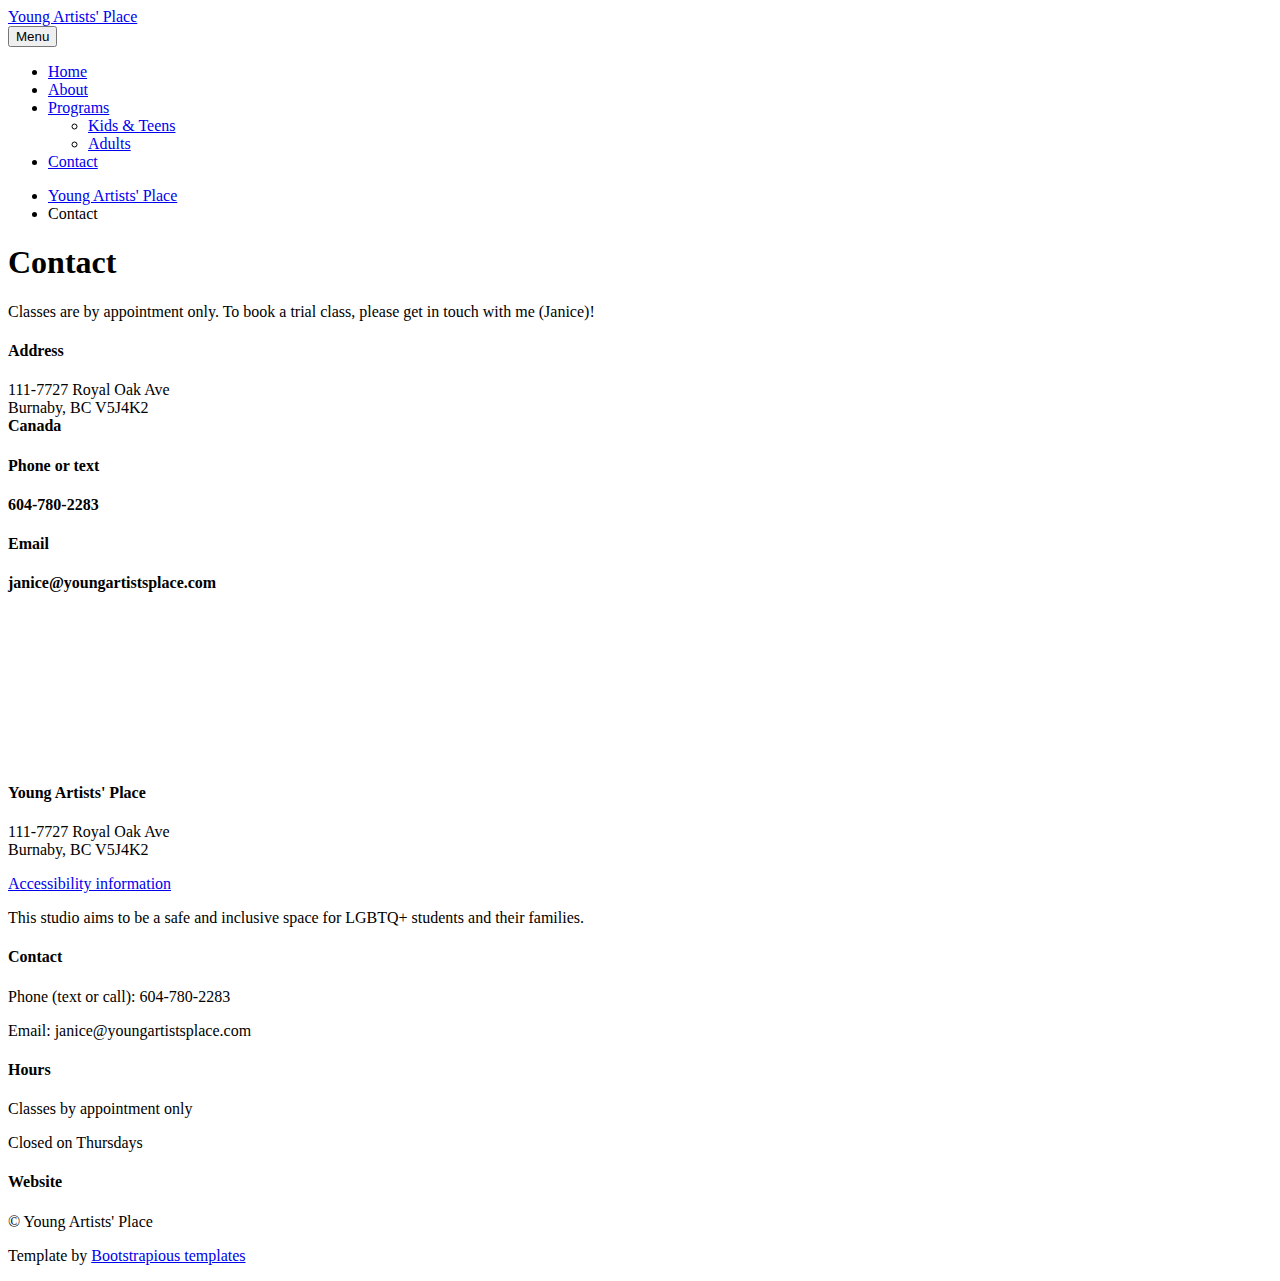
==== contact.html @ d4186b8a "Add files via upload" ====
<!DOCTYPE html>
<html>
  <head>
    <meta charset="utf-8">
    <meta http-equiv="X-UA-Compatible" content="IE=edge">
    <title>Barunka - Multipurpose Bootstrap template by Bootstrapious.com</title>
    <meta name="description" content="">
    <meta name="viewport" content="width=device-width, initial-scale=1">
    <meta name="robots" content="all,follow">
    <!-- Bootstrap CSS-->
    <link rel="stylesheet" href="css/bootstrap.min.css">
    <!-- Font Awesome & Pixeden Icon Stroke icon font-->
    <link rel="stylesheet" href="css/font-awesome.min.css">
    <link rel="stylesheet" href="css/pe-icon-7-stroke.css">
    <!-- Google fonts - Roboto Condensed & Roboto-->
    <link rel="stylesheet" href="https://fonts.googleapis.com/css?family=Roboto+Condensed:700|Roboto:300,400">
    <!-- Google fonts - Custom Font-->
    <link href="https://fonts.googleapis.com/css?family=Bree+Serif" rel="stylesheet">
    <!-- lightbox-->
    <link rel="stylesheet" href="css/lightbox.min.css">
    <!-- theme stylesheet-->
    <link rel="stylesheet" href="css/style.green.css" id="theme-stylesheet">
    <!-- Custom stylesheet - for your changes-->
    <link rel="stylesheet" href="css/custom.css">
    <!-- Favicon-->
    <link rel="shortcut icon" href="favicon.png">
    <!-- Tweaks for older IEs--><!--[if lt IE 9]>
        <script src="https://oss.maxcdn.com/html5shiv/3.7.2/html5shiv.min.js"></script>
        <script src="https://oss.maxcdn.com/respond/1.4.2/respond.min.js"></script><![endif]-->
  </head>
  <body>
    <!-- navbar-->
    <header class="header">
      <div role="navigation" class="navbar navbar-default">
        <div class="container">
          <div class="navbar-header"><a href="index" class="navbar-brand">Young Artists' Place</a>
            <div class="navbar-buttons">
              <button type="button" data-toggle="collapse" data-target=".navbar-collapse" class="navbar-toggle navbar-btn">Menu<i class="fa fa-align-justify"></i></button>
            </div>
          </div>
          <div id="navigation" class="collapse navbar-collapse navbar-right">
            <ul class="nav navbar-nav">
              <li class="active"><a href="index">Home</a></li>
              <li><a href="about.html">About</a></li>
              <li class="dropdown"><a href="#" data-toggle="dropdown" class="dropdown-toggle">Programs <b class="caret"></b></a>
                <ul class="dropdown-menu">
                  <li><a href="kidsteens">Kids & Teens</a></li>
                  <li><a href="adults">Adults</a></li>
                </ul>
              </li>
              <li><a href="contact">Contact</a></li>
            </ul>
          </div>
        </div>
      </div>
    </header>
    <section class="background-gray-lightest">
      <div class="container">
        <div class="breadcrumbs">
          <ul class="breadcrumb">
            <li><a href="index.html">Young Artists' Place</a></li>
            <li>Contact</li>
          </ul>
        </div>
        <h1>Contact</h1>
        <p class="lead">Classes are by appointment only. To book a trial class, please get in touch with me (Janice)!</p>
      </div>
    </section>
    <section>  
      <div id="contact" class="container">
        <div class="row">
          <div class="col-md-4">
            <div class="box-simple">
              <div class="icon"><i class="pe-7s-map-2"></i></div>
              <div class="content">
                <h4>Address</h4>
                <p>111-7727 Royal Oak Ave<br>Burnaby, BC V5J4K2<br><strong>Canada</strong></p>
              </div>
            </div>
          </div>
          <div class="col-md-4">
            <div class="box-simple">
              <div class="icon"><i class="pe-7s-phone"></i></div>
              <div class="content">
                <h4>Phone or text</h4>
                <p><strong>604-780-2283</strong></p>
              </div>
            </div>
          </div>
          <div class="col-md-4">
            <div class="box-simple">
              <div class="icon"><i class="pe-7s-mail-open"></i></div>
              <div class="content">
                <h4>Email</h4>
                <p><strong>janice@youngartistsplace.com</strong></p>
              </div>
            </div>
          </div>
        </div>
      </div>
    </section>
    <div id="map">
      <iframe src="https://www.google.com/maps/embed?pb=!1m18!1m12!1m3!1d2606.308220700127!2d-122.99085068411826!3d49.21368148357773!2m3!1f0!2f0!3f0!3m2!1i1024!2i768!4f13.1!3m3!1m2!1s0x54867640f32e7f31%3A0x36269f36df3a5f17!2s7727+Royal+Oak+Ave%2C+Burnaby%2C+BC+V5J+4K2!5e0!3m2!1sen!2sca!4v1514933412025" width="100%" height="100%" frameborder="0" style="border:0" allowfullscreen></iframe>
    </div>
    <footer class="footer">
      <div class="footer__copyright">
        <div class="container">
          <div class="row">
            <div class="col-md-4">
              <h4>Young Artists' Place</h4>
              <p>111-7727 Royal Oak Ave<br>
                Burnaby, BC V5J4K2</p>
              <p><a href="accessibility">Accessibility information</a></p>
              <p>This studio aims to be a safe and inclusive space for LGBTQ+ students and their families.</p>
            </div>
            <div class="col-md-4">
              <h4>Contact</h4>
              <p>Phone (text or call): 604-780-2283</p>
              <p>Email: janice@youngartistsplace.com</p>
              <h4>Hours</h4>
              <p>Classes by appointment only</p>
              <p>Closed on Thursdays</p>
            </div>
            <div class="col-md-4">
              <h4>Website</h4>
              <p>&copy; Young Artists' Place</p>
              <p>Template by <a href="https://bootstrapious.com/free-templates" class="external">Bootstrapious templates</a></p>
              <!-- Please do not remove the backlink to us unless you support further theme's development at https://bootstrapious.com/donate. It is part of the license conditions. Thank you for understanding :)-->
            </div>
          </div>
        </div>
      </div>
    </footer>
    <!-- Javascript files-->
    <script src="https://ajax.googleapis.com/ajax/libs/jquery/1.11.0/jquery.min.js"></script>
    <script src="js/bootstrap.min.js"></script>
    <script src="js/jquery.cookie.js"> </script>
    <script src="js/lightbox.min.js"></script>
    <script src="js/front.js"></script><!-- substitute:livereload -->
    <!-- Google Analytics: change UA-XXXXX-X to be your site's ID.-->
    <!---->
    <script>
      (function(b,o,i,l,e,r){b.GoogleAnalyticsObject=l;b[l]||(b[l]=
      function(){(b[l].q=b[l].q||[]).push(arguments)});b[l].l=+new Date;
      e=o.createElement(i);r=o.getElementsByTagName(i)[0];
      e.src='//www.google-analytics.com/analytics.js';
      r.parentNode.insertBefore(e,r)}(window,document,'script','ga'));
      ga('create','UA-XXXXX-X');ga('send','pageview');
    </script>
  </body>
</html>
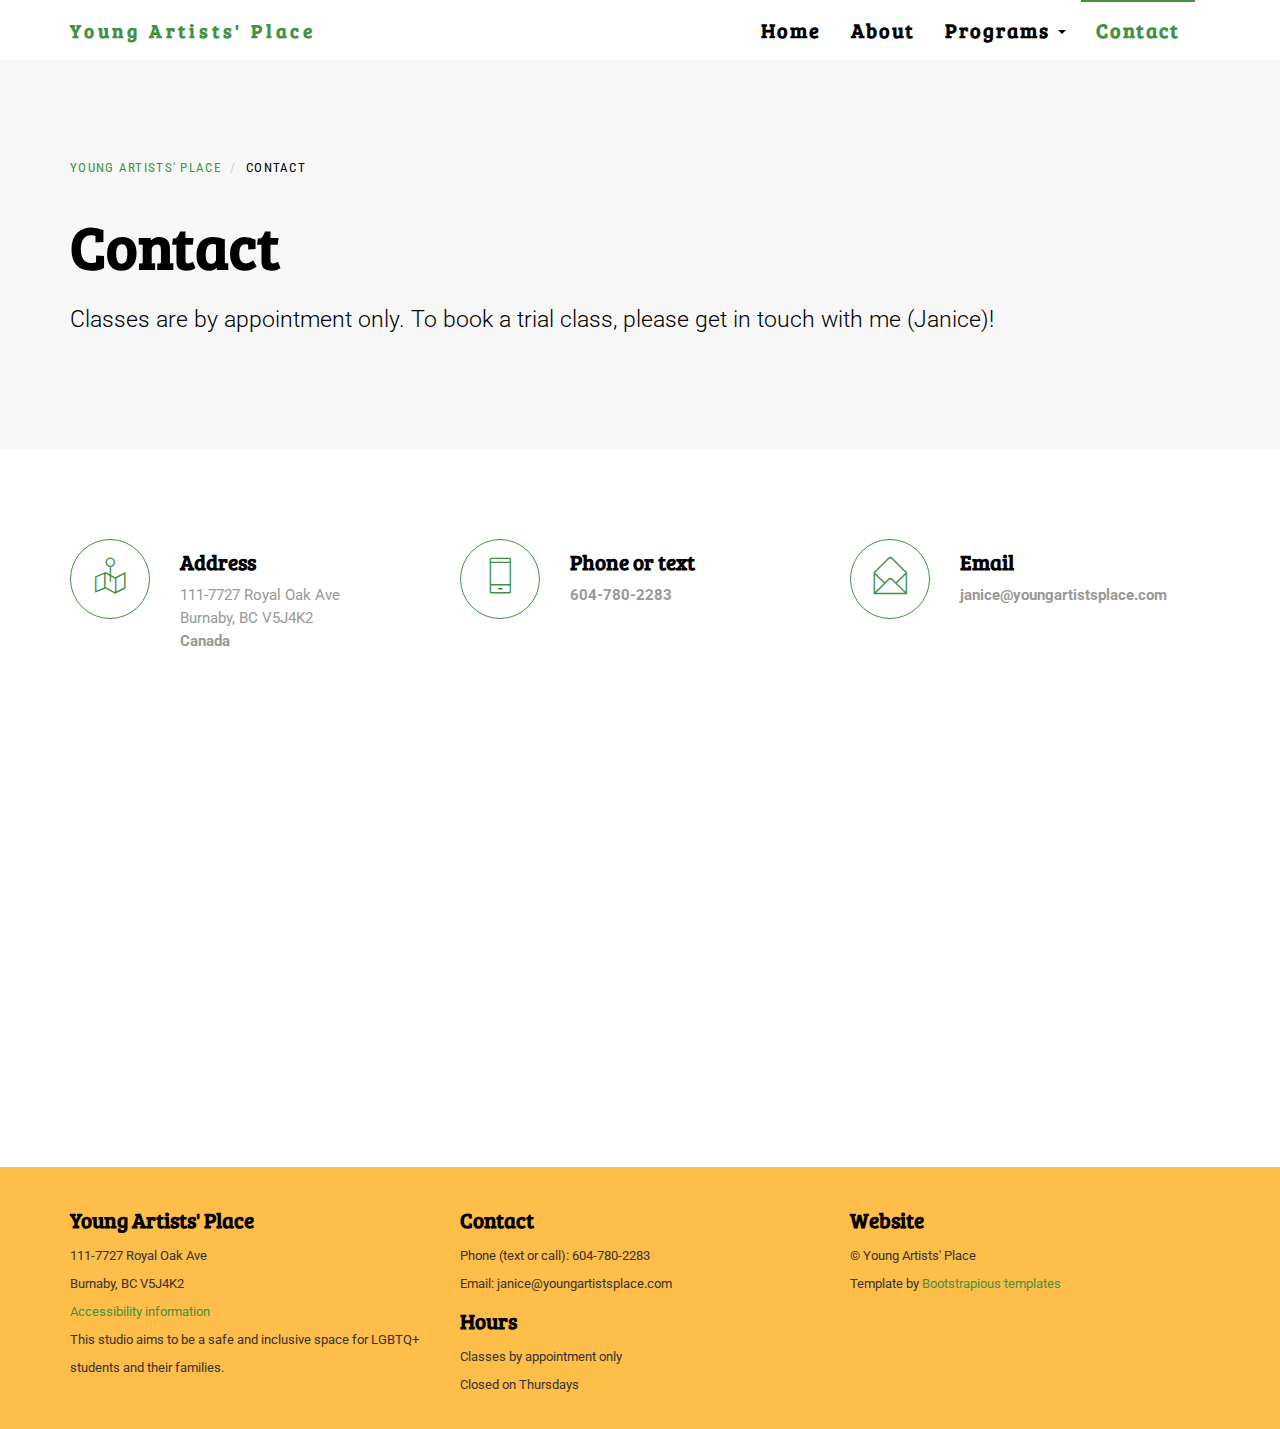
==== commit 689f9e4b: "Add files via upload" ====
--- a/contact.html
+++ b/contact.html
@@ -3,7 +3,7 @@
   <head>
     <meta charset="utf-8">
     <meta http-equiv="X-UA-Compatible" content="IE=edge">
-    <title>Barunka - Multipurpose Bootstrap template by Bootstrapious.com</title>
+    <title>Young Artists' Place - Private art lessons in Burnaby, Vancouver</title>
     <meta name="description" content="">
     <meta name="viewport" content="width=device-width, initial-scale=1">
     <meta name="robots" content="all,follow">
@@ -33,22 +33,23 @@
     <header class="header">
       <div role="navigation" class="navbar navbar-default">
         <div class="container">
-          <div class="navbar-header"><a href="index" class="navbar-brand">Young Artists' Place</a>
+          <div class="navbar-header"><a href="/" class="navbar-brand">Young Artists' Place</a>
             <div class="navbar-buttons">
               <button type="button" data-toggle="collapse" data-target=".navbar-collapse" class="navbar-toggle navbar-btn">Menu<i class="fa fa-align-justify"></i></button>
             </div>
           </div>
           <div id="navigation" class="collapse navbar-collapse navbar-right">
             <ul class="nav navbar-nav">
-              <li class="active"><a href="index">Home</a></li>
-              <li><a href="about.html">About</a></li>
+              <li><a href="/">Home</a></li>
+              <li><a href="about">About</a></li>
               <li class="dropdown"><a href="#" data-toggle="dropdown" class="dropdown-toggle">Programs <b class="caret"></b></a>
                 <ul class="dropdown-menu">
-                  <li><a href="kidsteens">Kids & Teens</a></li>
+                  <li><a href="teens">Teens (12-19 yrs)</a></li>
+                  <li><a href="kids">Kids (6-11 yrs)</a></li>
                   <li><a href="adults">Adults</a></li>
                 </ul>
               </li>
-              <li><a href="contact">Contact</a></li>
+              <li class="active"><a href="contact">Contact</a></li>
             </ul>
           </div>
         </div>
@@ -58,7 +59,7 @@
       <div class="container">
         <div class="breadcrumbs">
           <ul class="breadcrumb">
-            <li><a href="index.html">Young Artists' Place</a></li>
+            <li><a href="index">Young Artists' Place</a></li>
             <li>Contact</li>
           </ul>
         </div>
--- a/css/pe-icon-7-stroke.css
+++ b/css/pe-icon-7-stroke.css
@@ -0,0 +1,632 @@
+@font-face {
+	font-family: 'Pe-icon-7-stroke';
+	src:url('fonts/Pe-icon-7-stroke.eot?d7yf1v');
+	src:url('fonts/Pe-icon-7-stroke.eot?#iefixd7yf1v') format('embedded-opentype'),
+		url('fonts/Pe-icon-7-stroke.woff?d7yf1v') format('woff'),
+		url('fonts/Pe-icon-7-stroke.ttf?d7yf1v') format('truetype'),
+		url('fonts/Pe-icon-7-stroke.svg?d7yf1v#Pe-icon-7-stroke') format('svg');
+	font-weight: normal;
+	font-style: normal;
+}
+
+[class^="pe-7s-"], [class*=" pe-7s-"] {
+	display: inline-block;
+	font-family: 'Pe-icon-7-stroke';
+	speak: none;
+	font-style: normal;
+	font-weight: normal;
+	font-variant: normal;
+	text-transform: none;
+	line-height: 1;
+
+	/* Better Font Rendering =========== */
+	-webkit-font-smoothing: antialiased;
+	-moz-osx-font-smoothing: grayscale;
+}
+
+.pe-7s-album:before {
+	content: "\e6aa";
+}
+.pe-7s-arc:before {
+	content: "\e6ab";
+}
+.pe-7s-back-2:before {
+	content: "\e6ac";
+}
+.pe-7s-bandaid:before {
+	content: "\e6ad";
+}
+.pe-7s-car:before {
+	content: "\e6ae";
+}
+.pe-7s-diamond:before {
+	content: "\e6af";
+}
+.pe-7s-door-lock:before {
+	content: "\e6b0";
+}
+.pe-7s-eyedropper:before {
+	content: "\e6b1";
+}
+.pe-7s-female:before {
+	content: "\e6b2";
+}
+.pe-7s-gym:before {
+	content: "\e6b3";
+}
+.pe-7s-hammer:before {
+	content: "\e6b4";
+}
+.pe-7s-headphones:before {
+	content: "\e6b5";
+}
+.pe-7s-helm:before {
+	content: "\e6b6";
+}
+.pe-7s-hourglass:before {
+	content: "\e6b7";
+}
+.pe-7s-leaf:before {
+	content: "\e6b8";
+}
+.pe-7s-magic-wand:before {
+	content: "\e6b9";
+}
+.pe-7s-male:before {
+	content: "\e6ba";
+}
+.pe-7s-map-2:before {
+	content: "\e6bb";
+}
+.pe-7s-next-2:before {
+	content: "\e6bc";
+}
+.pe-7s-paint-bucket:before {
+	content: "\e6bd";
+}
+.pe-7s-pendrive:before {
+	content: "\e6be";
+}
+.pe-7s-photo:before {
+	content: "\e6bf";
+}
+.pe-7s-piggy:before {
+	content: "\e6c0";
+}
+.pe-7s-plugin:before {
+	content: "\e6c1";
+}
+.pe-7s-refresh-2:before {
+	content: "\e6c2";
+}
+.pe-7s-rocket:before {
+	content: "\e6c3";
+}
+.pe-7s-settings:before {
+	content: "\e6c4";
+}
+.pe-7s-shield:before {
+	content: "\e6c5";
+}
+.pe-7s-smile:before {
+	content: "\e6c6";
+}
+.pe-7s-usb:before {
+	content: "\e6c7";
+}
+.pe-7s-vector:before {
+	content: "\e6c8";
+}
+.pe-7s-wine:before {
+	content: "\e6c9";
+}
+.pe-7s-cloud-upload:before {
+	content: "\e68a";
+}
+.pe-7s-cash:before {
+	content: "\e68c";
+}
+.pe-7s-close:before {
+	content: "\e680";
+}
+.pe-7s-bluetooth:before {
+	content: "\e68d";
+}
+.pe-7s-cloud-download:before {
+	content: "\e68b";
+}
+.pe-7s-way:before {
+	content: "\e68e";
+}
+.pe-7s-close-circle:before {
+	content: "\e681";
+}
+.pe-7s-id:before {
+	content: "\e68f";
+}
+.pe-7s-angle-up:before {
+	content: "\e682";
+}
+.pe-7s-wristwatch:before {
+	content: "\e690";
+}
+.pe-7s-angle-up-circle:before {
+	content: "\e683";
+}
+.pe-7s-world:before {
+	content: "\e691";
+}
+.pe-7s-angle-right:before {
+	content: "\e684";
+}
+.pe-7s-volume:before {
+	content: "\e692";
+}
+.pe-7s-angle-right-circle:before {
+	content: "\e685";
+}
+.pe-7s-users:before {
+	content: "\e693";
+}
+.pe-7s-angle-left:before {
+	content: "\e686";
+}
+.pe-7s-user-female:before {
+	content: "\e694";
+}
+.pe-7s-angle-left-circle:before {
+	content: "\e687";
+}
+.pe-7s-up-arrow:before {
+	content: "\e695";
+}
+.pe-7s-angle-down:before {
+	content: "\e688";
+}
+.pe-7s-switch:before {
+	content: "\e696";
+}
+.pe-7s-angle-down-circle:before {
+	content: "\e689";
+}
+.pe-7s-scissors:before {
+	content: "\e697";
+}
+.pe-7s-wallet:before {
+	content: "\e600";
+}
+.pe-7s-safe:before {
+	content: "\e698";
+}
+.pe-7s-volume2:before {
+	content: "\e601";
+}
+.pe-7s-volume1:before {
+	content: "\e602";
+}
+.pe-7s-voicemail:before {
+	content: "\e603";
+}
+.pe-7s-video:before {
+	content: "\e604";
+}
+.pe-7s-user:before {
+	content: "\e605";
+}
+.pe-7s-upload:before {
+	content: "\e606";
+}
+.pe-7s-unlock:before {
+	content: "\e607";
+}
+.pe-7s-umbrella:before {
+	content: "\e608";
+}
+.pe-7s-trash:before {
+	content: "\e609";
+}
+.pe-7s-tools:before {
+	content: "\e60a";
+}
+.pe-7s-timer:before {
+	content: "\e60b";
+}
+.pe-7s-ticket:before {
+	content: "\e60c";
+}
+.pe-7s-target:before {
+	content: "\e60d";
+}
+.pe-7s-sun:before {
+	content: "\e60e";
+}
+.pe-7s-study:before {
+	content: "\e60f";
+}
+.pe-7s-stopwatch:before {
+	content: "\e610";
+}
+.pe-7s-star:before {
+	content: "\e611";
+}
+.pe-7s-speaker:before {
+	content: "\e612";
+}
+.pe-7s-signal:before {
+	content: "\e613";
+}
+.pe-7s-shuffle:before {
+	content: "\e614";
+}
+.pe-7s-shopbag:before {
+	content: "\e615";
+}
+.pe-7s-share:before {
+	content: "\e616";
+}
+.pe-7s-server:before {
+	content: "\e617";
+}
+.pe-7s-search:before {
+	content: "\e618";
+}
+.pe-7s-film:before {
+	content: "\e6a5";
+}
+.pe-7s-science:before {
+	content: "\e619";
+}
+.pe-7s-disk:before {
+	content: "\e6a6";
+}
+.pe-7s-ribbon:before {
+	content: "\e61a";
+}
+.pe-7s-repeat:before {
+	content: "\e61b";
+}
+.pe-7s-refresh:before {
+	content: "\e61c";
+}
+.pe-7s-add-user:before {
+	content: "\e6a9";
+}
+.pe-7s-refresh-cloud:before {
+	content: "\e61d";
+}
+.pe-7s-paperclip:before {
+	content: "\e69c";
+}
+.pe-7s-radio:before {
+	content: "\e61e";
+}
+.pe-7s-note2:before {
+	content: "\e69d";
+}
+.pe-7s-print:before {
+	content: "\e61f";
+}
+.pe-7s-network:before {
+	content: "\e69e";
+}
+.pe-7s-prev:before {
+	content: "\e620";
+}
+.pe-7s-mute:before {
+	content: "\e69f";
+}
+.pe-7s-power:before {
+	content: "\e621";
+}
+.pe-7s-medal:before {
+	content: "\e6a0";
+}
+.pe-7s-portfolio:before {
+	content: "\e622";
+}
+.pe-7s-like2:before {
+	content: "\e6a1";
+}
+.pe-7s-plus:before {
+	content: "\e623";
+}
+.pe-7s-left-arrow:before {
+	content: "\e6a2";
+}
+.pe-7s-play:before {
+	content: "\e624";
+}
+.pe-7s-key:before {
+	content: "\e6a3";
+}
+.pe-7s-plane:before {
+	content: "\e625";
+}
+.pe-7s-joy:before {
+	content: "\e6a4";
+}
+.pe-7s-photo-gallery:before {
+	content: "\e626";
+}
+.pe-7s-pin:before {
+	content: "\e69b";
+}
+.pe-7s-phone:before {
+	content: "\e627";
+}
+.pe-7s-plug:before {
+	content: "\e69a";
+}
+.pe-7s-pen:before {
+	content: "\e628";
+}
+.pe-7s-right-arrow:before {
+	content: "\e699";
+}
+.pe-7s-paper-plane:before {
+	content: "\e629";
+}
+.pe-7s-delete-user:before {
+	content: "\e6a7";
+}
+.pe-7s-paint:before {
+	content: "\e62a";
+}
+.pe-7s-bottom-arrow:before {
+	content: "\e6a8";
+}
+.pe-7s-notebook:before {
+	content: "\e62b";
+}
+.pe-7s-note:before {
+	content: "\e62c";
+}
+.pe-7s-next:before {
+	content: "\e62d";
+}
+.pe-7s-news-paper:before {
+	content: "\e62e";
+}
+.pe-7s-musiclist:before {
+	content: "\e62f";
+}
+.pe-7s-music:before {
+	content: "\e630";
+}
+.pe-7s-mouse:before {
+	content: "\e631";
+}
+.pe-7s-more:before {
+	content: "\e632";
+}
+.pe-7s-moon:before {
+	content: "\e633";
+}
+.pe-7s-monitor:before {
+	content: "\e634";
+}
+.pe-7s-micro:before {
+	content: "\e635";
+}
+.pe-7s-menu:before {
+	content: "\e636";
+}
+.pe-7s-map:before {
+	content: "\e637";
+}
+.pe-7s-map-marker:before {
+	content: "\e638";
+}
+.pe-7s-mail:before {
+	content: "\e639";
+}
+.pe-7s-mail-open:before {
+	content: "\e63a";
+}
+.pe-7s-mail-open-file:before {
+	content: "\e63b";
+}
+.pe-7s-magnet:before {
+	content: "\e63c";
+}
+.pe-7s-loop:before {
+	content: "\e63d";
+}
+.pe-7s-look:before {
+	content: "\e63e";
+}
+.pe-7s-lock:before {
+	content: "\e63f";
+}
+.pe-7s-lintern:before {
+	content: "\e640";
+}
+.pe-7s-link:before {
+	content: "\e641";
+}
+.pe-7s-like:before {
+	content: "\e642";
+}
+.pe-7s-light:before {
+	content: "\e643";
+}
+.pe-7s-less:before {
+	content: "\e644";
+}
+.pe-7s-keypad:before {
+	content: "\e645";
+}
+.pe-7s-junk:before {
+	content: "\e646";
+}
+.pe-7s-info:before {
+	content: "\e647";
+}
+.pe-7s-home:before {
+	content: "\e648";
+}
+.pe-7s-help2:before {
+	content: "\e649";
+}
+.pe-7s-help1:before {
+	content: "\e64a";
+}
+.pe-7s-graph3:before {
+	content: "\e64b";
+}
+.pe-7s-graph2:before {
+	content: "\e64c";
+}
+.pe-7s-graph1:before {
+	content: "\e64d";
+}
+.pe-7s-graph:before {
+	content: "\e64e";
+}
+.pe-7s-global:before {
+	content: "\e64f";
+}
+.pe-7s-gleam:before {
+	content: "\e650";
+}
+.pe-7s-glasses:before {
+	content: "\e651";
+}
+.pe-7s-gift:before {
+	content: "\e652";
+}
+.pe-7s-folder:before {
+	content: "\e653";
+}
+.pe-7s-flag:before {
+	content: "\e654";
+}
+.pe-7s-filter:before {
+	content: "\e655";
+}
+.pe-7s-file:before {
+	content: "\e656";
+}
+.pe-7s-expand1:before {
+	content: "\e657";
+}
+.pe-7s-exapnd2:before {
+	content: "\e658";
+}
+.pe-7s-edit:before {
+	content: "\e659";
+}
+.pe-7s-drop:before {
+	content: "\e65a";
+}
+.pe-7s-drawer:before {
+	content: "\e65b";
+}
+.pe-7s-download:before {
+	content: "\e65c";
+}
+.pe-7s-display2:before {
+	content: "\e65d";
+}
+.pe-7s-display1:before {
+	content: "\e65e";
+}
+.pe-7s-diskette:before {
+	content: "\e65f";
+}
+.pe-7s-date:before {
+	content: "\e660";
+}
+.pe-7s-cup:before {
+	content: "\e661";
+}
+.pe-7s-culture:before {
+	content: "\e662";
+}
+.pe-7s-crop:before {
+	content: "\e663";
+}
+.pe-7s-credit:before {
+	content: "\e664";
+}
+.pe-7s-copy-file:before {
+	content: "\e665";
+}
+.pe-7s-config:before {
+	content: "\e666";
+}
+.pe-7s-compass:before {
+	content: "\e667";
+}
+.pe-7s-comment:before {
+	content: "\e668";
+}
+.pe-7s-coffee:before {
+	content: "\e669";
+}
+.pe-7s-cloud:before {
+	content: "\e66a";
+}
+.pe-7s-clock:before {
+	content: "\e66b";
+}
+.pe-7s-check:before {
+	content: "\e66c";
+}
+.pe-7s-chat:before {
+	content: "\e66d";
+}
+.pe-7s-cart:before {
+	content: "\e66e";
+}
+.pe-7s-camera:before {
+	content: "\e66f";
+}
+.pe-7s-call:before {
+	content: "\e670";
+}
+.pe-7s-calculator:before {
+	content: "\e671";
+}
+.pe-7s-browser:before {
+	content: "\e672";
+}
+.pe-7s-box2:before {
+	content: "\e673";
+}
+.pe-7s-box1:before {
+	content: "\e674";
+}
+.pe-7s-bookmarks:before {
+	content: "\e675";
+}
+.pe-7s-bicycle:before {
+	content: "\e676";
+}
+.pe-7s-bell:before {
+	content: "\e677";
+}
+.pe-7s-battery:before {
+	content: "\e678";
+}
+.pe-7s-ball:before {
+	content: "\e679";
+}
+.pe-7s-back:before {
+	content: "\e67a";
+}
+.pe-7s-attention:before {
+	content: "\e67b";
+}
+.pe-7s-anchor:before {
+	content: "\e67c";
+}
+.pe-7s-albums:before {
+	content: "\e67d";
+}
+.pe-7s-alarm:before {
+	content: "\e67e";
+}
+.pe-7s-airplay:before {
+	content: "\e67f";
+}
--- a/css/style.green.css
+++ b/css/style.green.css
@@ -0,0 +1,2077 @@
+/* 
+========================================= 
+========================================= 
+
+Barunka template By Bootstrapious.com     
+
+========================================= 
+========================================= */
+/*variant 2 - green */
+/*
+
+=====================
+NAVBAR
+=====================
+
+*/
+.header {
+  width: 100%;
+}
+.navbar {
+  z-index: 10;
+  text-transform: uppercase;
+  letter-spacing: 0.1em;
+  border-left: none;
+  border-right: none;
+}
+.navbar a.navbar-brand {
+  font-weight: bold;
+  letter-spacing: 0.2em;
+  color: #429244;
+}
+.navbar a.navbar-brand:focus,
+.navbar a.navbar-brand:hover {
+  border-bottom: none;
+}
+.navbar .navbar-nav > li > a {
+  font-weight: bold;
+}
+@media (min-width: 768px) {
+  .navbar ul.nav > li > a {
+    border-top: solid 2px transparent;
+    padding-top: 16.5px;
+  }
+  .navbar ul.nav > li > a:hover,
+  .navbar ul.nav > li > a:focus {
+    border-top-color: #429244;
+    border-bottom: none;
+  }
+  .navbar ul.nav > li.active > a,
+  .navbar ul.nav > li.open > a {
+    text-decoration: none !important;
+    border-top-color: #429244;
+  }
+}
+@media (min-width: 768px) {
+  .home .navbar-default {
+    background-color: transparent;
+  }
+  .home .navbar-default a.navbar-brand {
+    text-shadow: 0 1px 2px rgba(0, 0, 0, 0.6);
+  }
+  .home .navbar-default .navbar-nav > li > a {
+    color: #fff;
+    text-shadow: 0 1px 2px rgba(0, 0, 0, 0.6);
+  }
+  .home .navbar-default .navbar-brand {
+    color: #fff;
+    position: relative;
+    top: 0;
+  }
+  .home .navbar-default .navbar-brand:hover,
+  .home .navbar-default .navbar-brand:focus {
+    color: #fff;
+    top: 2px;
+  }
+  .home .navbar-default ul.nav > li > a:hover,
+  .home .navbar-default ul.nav > li > a:focus {
+    border-top-color: #fff;
+    color: #fff;
+  }
+  .home .navbar-default ul.nav > li.active > a,
+  .home .navbar-default ul.nav > li.open > a {
+    text-decoration: none !important;
+    border-top-color: #fff;
+  }
+}
+.navbar-toggle {
+  text-transform: uppercase;
+  letter-spacing: 0.1em;
+  color: #000;
+}
+ul.dropdown-menu li a {
+  -webkit-transition: all 0.2s ease-out;
+  -moz-transition: all 0.2s ease-out;
+  transition: all 0.2s ease-out;
+}
+ul.dropdown-menu li a:hover {
+  -webkit-transition: all 0.2s ease-out;
+  -moz-transition: all 0.2s ease-out;
+  transition: all 0.2s ease-out;
+  border-bottom: none;
+}
+#login-modal {
+  overflow: hidden;
+}
+#login-modal .modal-header h4 {
+  text-transform: uppercase;
+}
+#login-modal form {
+  margin-bottom: 23px;
+}
+#login-modal a {
+  color: #429244;
+}
+#login-modal p {
+  font-weight: 300;
+  margin-bottom: 23px;
+  font-size: 14px;
+}
+.modal-backdrop {
+  z-index: 1035;
+}
+/*
+
+=====================
+GENERAL
+=====================
+
+*/
+html {
+  height: 100%;
+}
+body {
+  height: 100%;
+}
+header {
+  z-index: 1000;
+}
+section {
+  position: relative;
+  padding-top: 90px;
+  padding-bottom: 90px;
+}
+section.section--no-padding {
+  padding-top: 0;
+  padding-bottom: 0;
+}
+section.section--no-padding-bottom {
+  padding-bottom: 0;
+}
+section.section--padding-bottom-small {
+  padding-bottom: 30px;
+}
+.italic {
+  font-style: italic;
+  font-family: "Roboto Slab", "Times New Roman", Times, serif;
+}
+.heading {
+  margin-bottom: 20px;
+}
+.heading:after {
+  content: " ";
+  display: block;
+  width: 40px;
+  height: 1px;
+  margin: 10px 0 20px;
+  background: #429244;
+}
+.img-responsive {
+  margin: 0 auto;
+}
+.no-space .box {
+  margin: 0 -15px;
+  padding: 0;
+}
+.no-space.padding-horizontal {
+  padding-left: 15px;
+  padding-right: 15px;
+}
+.margin-top {
+  margin-top: 30px;
+}
+.margin-bottom {
+  margin-bottom: 30px !important;
+}
+.margin-bottom--medium {
+  margin-bottom: 45px !important;
+}
+.margin-bottom--big {
+  margin-bottom: 60px !important;
+}
+a,
+button {
+  -webkit-transition: all 0.2s ease-out;
+  -moz-transition: all 0.2s ease-out;
+  transition: all 0.2s ease-out;
+}
+a i.fa,
+button i.fa {
+  margin: 0 5px;
+}
+a {
+  text-decoration: none;
+}
+a:hover {
+  text-decoration: none;
+}
+.clickable {
+  cursor: pointer !important;
+}
+.required {
+  color: #429244;
+}
+.accent {
+  color: #429244;
+}
+.text-uppercase {
+  text-transform: uppercase;
+  letter-spacing: 0.1em;
+}
+.list-style-none {
+  list-style: none;
+}
+.weight-300 {
+  font-weight: 300 !important;
+}
+.weight-500 {
+  font-weight: 500 !important;
+}
+.weight-700 {
+  font-weight: 700 !important;
+}
+.text-gray {
+  color: #555555;
+}
+.text-gray-light {
+  color: #999999;
+}
+.text-gray-lighter {
+  color: #eeeeee;
+}
+.background-gray-lightest {
+  background: #f7f7f7;
+}
+.background-gray-lighter {
+  background: #eeeeee;
+}
+.background-gray-light {
+  background: #999999;
+}
+.background-gray {
+  background: #555555;
+}
+.negative-margin {
+  margin-top: -60px;
+}
+.pages {
+  text-align: center;
+}
+#map {
+  height: 600px;
+}
+.btn-ghost {
+  color: #429244;
+  background-color: transparent;
+  border-color: #429244;
+}
+.btn-ghost:hover,
+.btn-ghost:focus,
+.btn-ghost:active,
+.btn-ghost.active,
+.open .dropdown-toggle.btn-ghost {
+  color: #429244;
+  background-color: rgba(0, 0, 0, 0);
+  border-color: #2f6830;
+}
+.btn-ghost:active,
+.btn-ghost.active,
+.open .dropdown-toggle.btn-ghost {
+  background-image: none;
+}
+.btn-ghost.disabled,
+.btn-ghost[disabled],
+fieldset[disabled] .btn-ghost,
+.btn-ghost.disabled:hover,
+.btn-ghost[disabled]:hover,
+fieldset[disabled] .btn-ghost:hover,
+.btn-ghost.disabled:focus,
+.btn-ghost[disabled]:focus,
+fieldset[disabled] .btn-ghost:focus,
+.btn-ghost.disabled:active,
+.btn-ghost[disabled]:active,
+fieldset[disabled] .btn-ghost:active,
+.btn-ghost.disabled.active,
+.btn-ghost[disabled].active,
+fieldset[disabled] .btn-ghost.active {
+  background-color: transparent;
+  border-color: #429244;
+}
+.btn-ghost .badge {
+  color: transparent;
+  background-color: #429244;
+}
+.btn-ghost:hover,
+.btn-ghost:focus,
+.btn-ghost:active,
+.btn-ghost.active,
+.open .dropdown-toggle.btn-ghost {
+  color: #fff;
+  background-color: #429244;
+  border-color: #429244;
+}
+.btn-white {
+  color: #fff;
+  background-color: transparent;
+  border-color: #fff;
+}
+.btn-white:hover,
+.btn-white:focus,
+.btn-white:active,
+.btn-white.active,
+.open .dropdown-toggle.btn-white {
+  color: #fff;
+  background-color: rgba(0, 0, 0, 0);
+  border-color: #e0e0e0;
+}
+.btn-white:active,
+.btn-white.active,
+.open .dropdown-toggle.btn-white {
+  background-image: none;
+}
+.btn-white.disabled,
+.btn-white[disabled],
+fieldset[disabled] .btn-white,
+.btn-white.disabled:hover,
+.btn-white[disabled]:hover,
+fieldset[disabled] .btn-white:hover,
+.btn-white.disabled:focus,
+.btn-white[disabled]:focus,
+fieldset[disabled] .btn-white:focus,
+.btn-white.disabled:active,
+.btn-white[disabled]:active,
+fieldset[disabled] .btn-white:active,
+.btn-white.disabled.active,
+.btn-white[disabled].active,
+fieldset[disabled] .btn-white.active {
+  background-color: transparent;
+  border-color: #fff;
+}
+.btn-white .badge {
+  color: transparent;
+  background-color: #fff;
+}
+.btn-white:hover,
+.btn-white:focus,
+.btn-white:active,
+.btn-white.active,
+.open .dropdown-toggle.btn-white {
+  color: #429244;
+  background-color: #fff;
+  border-color: #fff;
+}
+@media (max-width: 767px) {
+  .home .navbar .btn-white {
+    color: #429244;
+    background-color: transparent;
+    border-color: #429244;
+  }
+  .home .navbar .btn-white:hover,
+  .home .navbar .btn-white:focus,
+  .home .navbar .btn-white:active,
+  .home .navbar .btn-white.active,
+  .open .dropdown-toggle.home .navbar .btn-white {
+    color: #429244;
+    background-color: rgba(0, 0, 0, 0);
+    border-color: #2f6830;
+  }
+  .home .navbar .btn-white:active,
+  .home .navbar .btn-white.active,
+  .open .dropdown-toggle.home .navbar .btn-white {
+    background-image: none;
+  }
+  .home .navbar .btn-white.disabled,
+  .home .navbar .btn-white[disabled],
+  fieldset[disabled] .home .navbar .btn-white,
+  .home .navbar .btn-white.disabled:hover,
+  .home .navbar .btn-white[disabled]:hover,
+  fieldset[disabled] .home .navbar .btn-white:hover,
+  .home .navbar .btn-white.disabled:focus,
+  .home .navbar .btn-white[disabled]:focus,
+  fieldset[disabled] .home .navbar .btn-white:focus,
+  .home .navbar .btn-white.disabled:active,
+  .home .navbar .btn-white[disabled]:active,
+  fieldset[disabled] .home .navbar .btn-white:active,
+  .home .navbar .btn-white.disabled.active,
+  .home .navbar .btn-white[disabled].active,
+  fieldset[disabled] .home .navbar .btn-white.active {
+    background-color: transparent;
+    border-color: #429244;
+  }
+  .home .navbar .btn-white .badge {
+    color: transparent;
+    background-color: #429244;
+  }
+}
+.icon {
+  display: inline-block;
+  width: 80px;
+  height: 80px;
+  line-height: 80px;
+  border-radius: 40px;
+  border: solid 1px #429244;
+  color: #429244;
+  -webkit-transition: all 0.2s ease-out;
+  -moz-transition: all 0.2s ease-out;
+  transition: all 0.2s ease-out;
+  font-size: 40px;
+  margin: 0 auto 15px;
+  text-align: center;
+}
+.icon.brand-secondary {
+  border-color: #ccc;
+  color: #ccc;
+}
+.icon.brand-terciary {
+  border-color: #41A6CA;
+  color: #41A6CA;
+}
+.icon.brand-four {
+  border-color: #283044;
+  color: #283044;
+}
+.full-image img {
+  width: 100%;
+  max-width: 100%;
+}
+.full-image figcaption {
+  text-align: center;
+  text-transform: uppercase;
+  letter-spacing: 0.1em;
+  color: #999999;
+  font-size: 13px;
+  font-weight: bold;
+  padding: 20px;
+}
+/*
+
+=====================
+SOCIAL LINKS
+=====================
+
+*/
+.contact-form {
+  margin-bottom: 20px;
+}
+p.social {
+  margin-top: 20px;
+}
+p.social a {
+  margin: 0 10px 10px 0;
+  color: #fff;
+  display: inline-block;
+  width: 40px;
+  height: 40px;
+  border-radius: 20px;
+  line-height: 40px;
+  font-size: 15px;
+  text-align: center;
+  vertical-align: bottom;
+  border: solid 1px #999999;
+  color: #999999;
+  -webkit-transition: all 0.2s ease-out;
+  -moz-transition: all 0.2s ease-out;
+  transition: all 0.2s ease-out;
+}
+p.social a:hover {
+  color: #429244;
+  border-color: #429244;
+}
+p.social a i {
+  vertical-align: bottom;
+  line-height: 40px;
+}
+p.social.social--outline a {
+  background: transparent;
+}
+p.social.social--outline a.facebook {
+  color: #4460ae;
+  border-color: #4460ae;
+}
+p.social.social--outline a.gplus {
+  color: #c21f25;
+  border-color: #c21f25;
+}
+p.social.social--outline a.twitter {
+  color: #3cf;
+  border-color: #3cf;
+}
+p.social.social--outline a.instagram {
+  color: #cd4378;
+  border-color: #cd4378;
+}
+p.social.social--outline a.email {
+  color: #4a7f45;
+  border-color: #4a7f45;
+}
+p.social.social--outline a.link {
+  color: #871AFF;
+  border-color: #871AFF;
+}
+p.social.social--big a {
+  width: 50px;
+  height: 50px;
+  border-radius: 25px;
+  line-height: 50px;
+  font-size: 20px;
+}
+p.social.social--big i {
+  line-height: 50px;
+}
+/* breadcrumbs */
+.breadcrumb {
+  font-family: "Roboto Condensed", Helvetica, Arial, sans-serif;
+  text-transform: uppercase;
+  letter-spacing: 0.1em;
+  text-align: left;
+  font-size: 13px;
+}
+.box-simple {
+  text-align: left;
+  margin-bottom: 46px;
+}
+.box-simple .icon {
+  display: block;
+  float: left;
+  margin: 0 30px 30px 0;
+}
+.box-simple .content {
+  float: left;
+  width: calc(100% - 110px);
+}
+.box-simple p {
+  color: #999999;
+}
+.box-simple.box-white {
+  padding: 20px;
+  border: dotted 1px #999999;
+}
+.box-simple.box-white .icon {
+  color: #555555;
+  border-color: transparent;
+  font-size: 70px;
+}
+.box-simple.box-dark {
+  padding: 20px;
+  border: dotted 1px #999999;
+  background: #555555;
+  color: #fff;
+}
+.box-simple.box-dark .icon {
+  color: #f7f7f7;
+  border-color: transparent;
+  font-size: 70px;
+}
+.box-simple.box-dark h3 {
+  color: #fff;
+}
+.box-simple.box-dark h3 a {
+  color: #fff;
+}
+.box-simple.box-dark p {
+  color: #fff;
+}
+.box-image {
+  position: relative;
+  overflow: hidden;
+  text-align: center;
+  margin: 15px 0;
+}
+.box-image .bg {
+  position: absolute;
+  top: auto;
+  bottom: 0;
+  width: 100%;
+  height: 100%;
+  opacity: 0;
+  filter: alpha(opacity=0);
+  background: #429244;
+}
+.box-image .name {
+  position: absolute;
+  width: 100%;
+  height: 50%;
+  bottom: 0;
+  -webkit-transform: translate(0, 100%);
+  -ms-transform: translate(0, 100%);
+  transform: translate(0, 100%);
+  -webkit-transition: all 0.2s ease-out;
+  -moz-transition: all 0.2s ease-out;
+  transition: all 0.2s ease-out;
+  color: #fff;
+  padding: 0 20px;
+}
+.box-image .name h3 {
+  color: #fff;
+  text-transform: uppercase;
+  font-size: 21px;
+  letter-spacing: 0.08em;
+}
+.box-image .name h3 a {
+  color: #fff;
+  text-decoration: none;
+}
+.box-image .text {
+  position: absolute;
+  width: 100%;
+  height: 50%;
+  top: 0;
+  -webkit-transform: translate(0, -150%);
+  -ms-transform: translate(0, -150%);
+  transform: translate(0, -150%);
+  -webkit-transition: all 0.2s ease-out;
+  -moz-transition: all 0.2s ease-out;
+  transition: all 0.2s ease-out;
+  color: #fff;
+  padding: 0 20px;
+}
+.box-image:hover .bg {
+  opacity: 0.7;
+  filter: alpha(opacity=70);
+}
+.box-image:hover .name {
+  position: absolute;
+  -webkit-transform: translate(0, -75%);
+  -ms-transform: translate(0, -75%);
+  transform: translate(0, -75%);
+}
+.box-image:hover .text {
+  position: absolute;
+  -webkit-transform: translate(0, 100%);
+  -ms-transform: translate(0, 100%);
+  transform: translate(0, 100%);
+}
+.box-image-text {
+  position: relative;
+  background: #fff;
+  overflow: hidden;
+  text-align: center;
+  margin: 15px 0;
+}
+.box-image-text .top {
+  position: relative;
+  margin-bottom: 10px;
+}
+.box-image-text .top .bg {
+  position: absolute;
+  top: auto;
+  bottom: 0;
+  width: 100%;
+  height: 100%;
+  opacity: 0;
+  filter: alpha(opacity=0);
+  background: #fff;
+}
+.box-image-text .top .logo {
+  width: 100%;
+  position: absolute;
+  text-align: center;
+  top: 50%;
+  -webkit-transform: translate(0, -50%);
+  -ms-transform: translate(0, -50%);
+  transform: translate(0, -50%);
+}
+.box-image-text .top .name {
+  position: absolute;
+  width: 100%;
+  height: 50%;
+  bottom: 0;
+  -webkit-transform: translate(0, 100%);
+  -ms-transform: translate(0, 100%);
+  transform: translate(0, 100%);
+  -webkit-transition: all 0.2s ease-out;
+  -moz-transition: all 0.2s ease-out;
+  transition: all 0.2s ease-out;
+  color: #fff;
+  padding: 0 20px;
+}
+.box-image-text .top .name h3 {
+  color: #fff;
+  text-transform: uppercase;
+  font-size: 21px;
+  letter-spacing: 0.08em;
+}
+.box-image-text .top .name h3 a {
+  color: #fff;
+  text-decoration: none;
+}
+.box-image-text .top .name h4 {
+  color: #fff;
+  text-transform: uppercase;
+  font-size: 21px;
+  letter-spacing: 0.08em;
+}
+.box-image-text .top .name h4 a {
+  color: #fff;
+  text-decoration: none;
+}
+.box-image-text .top .text {
+  position: absolute;
+  width: 100%;
+  height: 50%;
+  top: 0;
+  -webkit-transform: translate(0, -150%);
+  -ms-transform: translate(0, -150%);
+  transform: translate(0, -150%);
+  -webkit-transition: all 0.2s ease-out;
+  -moz-transition: all 0.2s ease-out;
+  transition: all 0.2s ease-out;
+  color: #fff;
+  padding: 0 20px;
+}
+.box-image-text .content {
+  padding: 15px 15px 0 15px;
+}
+.box-image-text .content h3,
+.box-image-text .content h4 {
+  text-transform: uppercase;
+  line-height: 1.5;
+  color: #555555;
+  font-weight: 800;
+  letter-spacing: 0.08em;
+}
+.box-image-text .content p {
+  color: #999999;
+}
+.box-image-text.bg-visible .bg {
+  opacity: 0.8;
+  filter: alpha(opacity=80);
+}
+.box-image-text:hover .bg {
+  opacity: 0.7;
+  filter: alpha(opacity=70);
+}
+.box-image-text:hover .name {
+  position: absolute;
+  -webkit-transform: translate(0, -75%);
+  -ms-transform: translate(0, -75%);
+  transform: translate(0, -75%);
+}
+.box-image-text:hover .text {
+  position: absolute;
+  -webkit-transform: translate(0, 100%);
+  -ms-transform: translate(0, 100%);
+  transform: translate(0, 100%);
+}
+/* universal box */
+.box {
+  background: #fff;
+  margin: 0 0 30px;
+  -webkit-box-sizing: border-box;
+  -moz-box-sizing: border-box;
+  box-sizing: border-box;
+  padding: 20px 0;
+  border-left: none;
+  border-right: none;
+}
+.box .box-header {
+  background: #f7f7f7;
+  margin: -20px 0 20px;
+  padding: 20px;
+  border-bottom: solid 1px #eeeeee;
+  text-transform: uppercase;
+  letter-spacing: 0.08em;
+}
+.box .box-header:before,
+.box .box-header:after {
+  content: " ";
+  display: table;
+}
+.box .box-header:after {
+  clear: both;
+}
+.box .box-footer {
+  background: #f7f7f7;
+  margin: 30px 0 -20px;
+  padding: 20px;
+  border-top: solid 1px #eeeeee;
+}
+.box .box-footer:before,
+.box .box-footer:after {
+  content: " ";
+  display: table;
+}
+.box .box-footer:after {
+  clear: both;
+}
+@media (max-width: 991px) {
+  .box .box-footer .btn {
+    margin-bottom: 20px;
+  }
+}
+/** CAROUSELS **/
+#carousel-home {
+  position: relative;
+  top: -60px;
+}
+#carousel-home h1,
+#carousel-home h2,
+#carousel-home h3,
+#carousel-home h4 {
+  font-weight: 700;
+  color: #fff;
+}
+@media (min-width: 1200px) {
+  #carousel-home .super-heading {
+    font-size: 70px;
+  }
+  #carousel-home .super-paragraph {
+    font-size: 30px;
+    font-weight: 300;
+  }
+}
+@media (max-width: 767px) {
+  #carousel-home .super-heading {
+    font-size: 30px;
+  }
+  #carousel-home .super-paragraph {
+    font-size: 20px;
+    font-weight: 300;
+  }
+}
+#carousel-home .carousel-caption .super-paragraph a,
+#carousel-home .carousel-caption .super-paragraph a:hover {
+  color: #fff;
+}
+#carousel-home .carousel-caption .super-paragraph a:hover {
+  border-color: #fff;
+}
+/* original solution by https://codepen.io/Rowno/pen/Afykb */
+.carousel-fade .carousel-inner .item {
+  -webkit-transition-property: opacity;
+  transition-property: opacity;
+}
+.carousel-fade .carousel-inner .item,
+.carousel-fade .carousel-inner .active.left,
+.carousel-fade .carousel-inner .active.right {
+  opacity: 0;
+}
+.carousel-fade .carousel-inner .active,
+.carousel-fade .carousel-inner .next.left,
+.carousel-fade .carousel-inner .prev.right {
+  opacity: 1;
+}
+.carousel-fade .carousel-inner .next,
+.carousel-fade .carousel-inner .prev,
+.carousel-fade .carousel-inner .active.left,
+.carousel-fade .carousel-inner .active.right {
+  left: 0;
+  -webkit-transform: translate3d(0, 0, 0);
+  transform: translate3d(0, 0, 0);
+}
+.carousel-fade .carousel-control {
+  z-index: 2;
+}
+/* carousel fullscreen */
+.carousel-fullscreen .carousel-inner {
+  height: 70vh;
+  min-height: 600px;
+}
+.carousel-fullscreen .carousel-inner .item {
+  height: 70vh;
+  min-height: 600px;
+  background-position: center center;
+  background-repeat: no-repeat;
+  background-size: cover;
+}
+/* carousel fullscreen - vertically centered caption*/
+.carousel-fullscreen .carousel-caption {
+  top: 50%;
+  bottom: auto;
+  -webkit-transform: translate(0, -50%);
+  -ms-transform: translate(0, -50%);
+  transform: translate(0, -50%);
+}
+/* overlay for better readibility of the caption  */
+.overlay {
+  position: absolute;
+  width: 100%;
+  height: 100%;
+  background: #000;
+  opacity: 0.25;
+  transition: all 0.2s ease-out;
+}
+.icon-prev-custom,
+.icon-next-custom {
+  position: absolute;
+  top: 50%;
+  margin-top: -10px;
+  z-index: 100;
+  display: inline-block;
+}
+.icon-prev-custom {
+  left: 50%;
+  margin-left: -10px;
+}
+.icon-next-custom {
+  right: 50%;
+  margin-right: -10px;
+}
+.icon-prev-custom,
+.icon-next-custom {
+  width: 20px;
+  height: 20px;
+  line-height: 1;
+  font-size: 100px;
+}
+/*
+
+=====================
+SERVICES
+=====================
+
+*/
+.box-services {
+  background: transparent;
+}
+.box-services .services-heading {
+  font-size: 16px;
+  font-weight: 700;
+  text-transform: uppercase;
+  letter-spacing: 0.1em;
+}
+.box-services p {
+  font-size: 14px;
+  line-height: 1.5;
+  color: #555555;
+}
+.box-services .icon {
+  display: block;
+  float: left;
+  margin: 0 30px 30px 0;
+}
+.author-date-top {
+  font-family: "Roboto Condensed", Helvetica, Arial, sans-serif;
+  text-transform: uppercase;
+  letter-spacing: 0.1em;
+  color: #999999;
+  font-size: 13px;
+  text-align: center;
+}
+.post {
+  margin-bottom: 60px;
+  text-align: center;
+}
+.post h3 {
+  font-size: 21px;
+}
+.post h3 a {
+  color: #000;
+}
+.post .author-category {
+  font-family: "Roboto Condensed", Helvetica, Arial, sans-serif;
+  text-transform: uppercase;
+  letter-spacing: 0.1em;
+  color: #999999;
+  font-size: 13px;
+  margin-bottom: 5px;
+  text-align: center;
+}
+.post .author-category a {
+  color: #555555;
+}
+.post .author-category a:hover {
+  color: #429244;
+}
+.post .date-comments {
+  font-family: "Roboto Condensed", Helvetica, Arial, sans-serif;
+  text-transform: uppercase;
+  letter-spacing: 0.1em;
+  color: #999999;
+  font-size: 13px;
+  text-align: center;
+}
+.post .date-comments a {
+  color: #999999;
+  margin-right: 20px;
+}
+.post .date-comments a:hover {
+  color: #429244;
+}
+.post .post__intro {
+  font-size: 15px;
+  color: #999999;
+}
+.post .image {
+  position: relative;
+  margin-bottom: 20px;
+  overflow: hidden;
+}
+.post .image img {
+  -webkit-transition: all 0.2s ease-out;
+  -moz-transition: all 0.2s ease-out;
+  transition: all 0.2s ease-out;
+}
+@media (max-width: 767px) {
+  .post .image img.img-responsive {
+    min-width: 100%;
+  }
+}
+#blog-homepage .post {
+  margin-bottom: 60px;
+}
+#blog-homepage .post h2,
+#blog-homepage .post h4,
+#blog-homepage .post .author-category,
+#blog-homepage .post .read-more {
+  text-align: center;
+}
+#blog-homepage .post .read-more {
+  margin-top: 20px;
+}
+.blog-post .post-content {
+  margin-bottom: 20px;
+  font-size: 16px;
+  line-height: 1.6;
+}
+.blog-post .post-content p,
+.blog-post .post-content ul,
+.blog-post .post-content ol,
+.blog-post .post-content h1,
+.blog-post .post-content h2,
+.blog-post .post-content h3,
+.blog-post .post-content h4,
+.blog-post .post-content h5,
+.blog-post .post-content h6 {
+  margin-bottom: 30px;
+}
+.blog-post .post-content blockquote p {
+  margin-bottom: 0;
+}
+.blog-post .comment {
+  margin-bottom: 25px;
+}
+.blog-post .comment:before,
+.blog-post .comment:after {
+  content: " ";
+  display: table;
+}
+.blog-post .comment:after {
+  clear: both;
+}
+.blog-post .comment .posted {
+  color: #999999;
+  font-size: 13px;
+}
+.blog-post .comment .reply {
+  font-family: "Roboto Condensed", Helvetica, Arial, sans-serif;
+}
+.blog-post .comment.last {
+  margin-bottom: 0;
+}
+.blog-post .comments,
+.blog-post .comment-form {
+  padding: 20px 0;
+  margin-top: 20px;
+  border-top: solid 1px #eeeeee;
+}
+.blog-post .comments:before,
+.blog-post .comment-form:before,
+.blog-post .comments:after,
+.blog-post .comment-form:after {
+  content: " ";
+  display: table;
+}
+.blog-post .comments:after,
+.blog-post .comment-form:after {
+  clear: both;
+}
+.blog-post .comments h4,
+.blog-post .comment-form h4 {
+  margin-bottom: 20px;
+}
+.blog-post .comment-form {
+  margin-bottom: 20px;
+}
+/*
+
+=====================
+FOOTER AND COPYRIGHT
+=====================
+
+*/
+.footer__block {
+  background: #ccc;
+  padding: 80px 0;
+}
+.footer__block .heading:after {
+  background-color: #333333;
+}
+.footer__block h4 {
+  font-size: 21px;
+  color: #333333;
+}
+.footer__block h5 {
+  color: #333333;
+}
+.footer__block ul {
+  padding-left: 0;
+  list-style: none;
+}
+.footer__block ul li {
+  margin-bottom: 2px;
+}
+.footer__block ul a {
+  color: #999999;
+  margin-bottom: 2px;
+}
+.footer__block ul a:hover {
+  color: #4d4d4d;
+  text-decoration: none;
+}
+.footer__block p {
+  color: #999999;
+}
+.footer__block p a {
+  color: #999999;
+}
+@media (min-width: 992px) {
+  .footer__block .row {
+    margin-bottom: 40px;
+  }
+}
+.footer__block p.social {
+  text-align: left;
+}
+.footer__copyright {
+  background: #333333;
+  color: #ccc;
+  padding: 20px 0;
+  font-size: 13px;
+  line-height: 28px;
+}
+.footer__copyright p {
+  margin: 0;
+}
+@media (max-width: 991px) {
+  .footer__copyright p {
+    float: none !important;
+    text-align: center;
+    margin-bottom: 10px;
+  }
+}
+.footer__copyright p.credit {
+  text-align: right;
+}
+.footer__copyright p.credit a {
+  color: #ccc;
+}
+.footer__copyright p.credit a:hover {
+  border-bottom-color: #ccc;
+}
+@media (max-width: 991px) {
+  .footer__copyright p.credit {
+    text-align: center !important;
+  }
+}
+/*
+
+=====================
+STYLE SWITCHER FOR DEMO
+=====================
+
+*/
+#style-switch-button {
+  position: fixed;
+  top: 120px;
+  left: 0px;
+  border-radius: 0;
+  z-index: 2;
+}
+#style-switch {
+  -webkit-box-sizing: border-box;
+  -moz-box-sizing: border-box;
+  box-sizing: border-box;
+  width: 300px;
+  padding: 20px;
+  position: fixed;
+  top: 160px;
+  left: 0;
+  background: #fff;
+  border: solid 1px #eeeeee;
+  z-index: 2000;
+}
+#style-switch h4 {
+  color: #555555;
+}
+/* ========================================= */
+/* THEMING OF BOOTSTRAP COMPONENTS           */
+/* ========================================= */
+/* nav */
+.nav {
+  margin-bottom: 0;
+  padding-left: 0;
+  list-style: none;
+}
+.nav > li > a {
+  padding: 10px 15px;
+}
+.nav > li > a:hover,
+.nav > li > a:focus {
+  background-color: #eeeeee;
+}
+.nav > li.disabled > a {
+  color: #999999;
+}
+.nav > li.disabled > a:hover,
+.nav > li.disabled > a:focus {
+  color: #999999;
+}
+.nav .open > a,
+.nav .open > a:hover,
+.nav .open > a:focus {
+  background-color: #eeeeee;
+  border-color: #429244;
+}
+.nav-tabs {
+  border-bottom: 1px solid #ddd;
+}
+.nav-tabs > li > a {
+  line-height: 1.55;
+  border-radius: 0 0 0 0;
+}
+.nav-tabs > li > a:hover {
+  border-color: #eeeeee #eeeeee #ddd;
+}
+.nav-tabs > li.active > a,
+.nav-tabs > li.active > a:hover,
+.nav-tabs > li.active > a:focus {
+  color: #555555;
+  background-color: #fff;
+  border: 1px solid #ddd;
+}
+.nav-pills > li > a {
+  border-radius: 0;
+}
+.nav-pills > li.active > a,
+.nav-pills > li.active > a:hover,
+.nav-pills > li.active > a:focus {
+  color: #fff;
+  background-color: #429244;
+}
+.nav-tabs-justified > li > a {
+  border-radius: 0;
+}
+.nav-tabs-justified > .active > a,
+.nav-tabs-justified > .active > a:hover,
+.nav-tabs-justified > .active > a:focus {
+  border: 1px solid #ddd;
+}
+@media (min-width: 768px) {
+  .nav-tabs-justified > li > a {
+    border-bottom: 1px solid #ddd;
+    border-radius: 0 0 0 0;
+  }
+  .nav-tabs-justified > .active > a,
+  .nav-tabs-justified > .active > a:hover,
+  .nav-tabs-justified > .active > a:focus {
+    border-bottom-color: #fff;
+  }
+}
+/* navbar */
+.navbar {
+  font-family: "Roboto Condensed", Helvetica, Arial, sans-serif;
+  min-height: 60px;
+  margin-bottom: 0;
+  border-top: none;
+  border-bottom: none;
+}
+@media (min-width: 768px) {
+  .navbar {
+    border-radius: 0;
+  }
+}
+.navbar-collapse {
+  max-height: 340px;
+  overflow-x: visible;
+  padding-right: 15px;
+  padding-left: 15px;
+}
+.navbar-collapse.in {
+  overflow-y: auto;
+}
+@media (min-width: 768px) and (max-width: 991px) {
+  .navbar-collapse {
+    font-size: 13px;
+  }
+}
+@media (min-width: 768px) {
+  .navbar-collapse {
+    width: auto;
+    border-top: 0;
+    box-shadow: none;
+  }
+  .navbar-collapse.collapse {
+    display: block !important;
+    height: auto !important;
+    padding-bottom: 0;
+    overflow: visible !important;
+  }
+  .navbar-collapse.in {
+    overflow-y: visible;
+  }
+  .navbar-collapse.right {
+    float: right;
+  }
+  .navbar-fixed-top .navbar-collapse,
+  .navbar-static-top .navbar-collapse,
+  .navbar-fixed-bottom .navbar-collapse {
+    padding-left: 0;
+    padding-right: 0;
+  }
+}
+.container > .navbar-header,
+.container-fluid > .navbar-header,
+.container > .navbar-collapse,
+.container-fluid > .navbar-collapse {
+  margin-right: -15px;
+  margin-left: -15px;
+}
+@media (min-width: 768px) {
+  .container > .navbar-header,
+  .container-fluid > .navbar-header,
+  .container > .navbar-collapse,
+  .container-fluid > .navbar-collapse {
+    margin-right: 0;
+    margin-left: 0;
+  }
+}
+.navbar-brand {
+  float: left;
+  padding: 18.5px 15px;
+  font-size: 19px;
+  line-height: 23px;
+  height: 60px;
+}
+.navbar-brand:hover,
+.navbar-brand:focus {
+  text-decoration: none;
+}
+@media (min-width: 768px) {
+  .navbar > .container .navbar-brand,
+  .navbar > .container-fluid .navbar-brand {
+    margin-left: -15px;
+  }
+}
+.navbar-toggle {
+  padding: 9px 10px !important;
+  margin-right: 15px;
+  border-radius: 0;
+}
+.navbar-nav {
+  margin: 9.25px -15px;
+}
+.navbar-nav > li > a {
+  padding-top: 10px;
+  padding-bottom: 10px;
+  line-height: 23px;
+  border-bottom: none;
+}
+.navbar-nav > li > a:hover,
+.navbar-nav > li > a:focus {
+  border-bottom: none;
+}
+@media (max-width: 767px) {
+  .navbar-nav .open .dropdown-menu > li > a,
+  .navbar-nav .open .dropdown-menu .dropdown-header {
+    padding: 5px 15px 5px 25px;
+  }
+  .navbar-nav .open .dropdown-menu > li > a {
+    line-height: 23px;
+  }
+  .navbar-nav .open .dropdown-menu > li > a:hover,
+  .navbar-nav .open .dropdown-menu > li > a:focus {
+    background-image: none;
+  }
+}
+@media (min-width: 768px) {
+  .navbar-nav {
+    margin: 0 auto;
+    display: table;
+    table-layout: fixed;
+    float: left;
+  }
+  .navbar-nav > li {
+    float: left;
+  }
+  .navbar-nav > li > a {
+    padding-top: 18.5px;
+    padding-bottom: 18.5px;
+  }
+  .navbar-nav.navbar-right:last-child {
+    margin-right: -15px;
+  }
+}
+.navbar-form {
+  margin-left: -15px;
+  margin-right: -15px;
+  padding: 10px 15px;
+  border: none;
+  margin-top: 11.5px;
+  margin-bottom: 11.5px;
+}
+@media (max-width: 767px) {
+  .navbar-form .form-group {
+    margin-bottom: 5px;
+  }
+}
+.navbar-btn {
+  margin-top: 11.5px;
+  margin-bottom: 11.5px;
+}
+.navbar-btn.btn-sm {
+  margin-top: 14.5px;
+  margin-bottom: 14.5px;
+}
+.navbar-btn.btn-xs {
+  margin-top: 19px;
+  margin-bottom: 19px;
+}
+.navbar-text {
+  margin-top: 18.5px;
+  margin-bottom: 18.5px;
+}
+@media (min-width: 768px) {
+  .navbar-text {
+    float: left;
+    margin-left: 15px;
+    margin-right: 15px;
+  }
+  .navbar-text.navbar-right:last-child {
+    margin-right: 0;
+  }
+}
+.navbar-default {
+  background-color: #fff;
+  border-bottom-color: transparent;
+}
+.navbar-default .navbar-brand {
+  color: #000;
+}
+.navbar-default .navbar-brand:hover,
+.navbar-default .navbar-brand:focus {
+  color: #000000;
+  background-color: transparent;
+}
+.navbar-default .navbar-text {
+  color: #777;
+}
+.navbar-default .navbar-nav > li > a {
+  color: #000;
+}
+.navbar-default .navbar-nav > li > a:hover,
+.navbar-default .navbar-nav > li > a:focus {
+  color: #429244;
+  background-color: transparent;
+}
+.navbar-default .navbar-nav > .active > a,
+.navbar-default .navbar-nav > .active > a:hover,
+.navbar-default .navbar-nav > .active > a:focus {
+  color: #429244;
+  background-color: transparent;
+}
+.navbar-default .navbar-nav > .disabled > a,
+.navbar-default .navbar-nav > .disabled > a:hover,
+.navbar-default .navbar-nav > .disabled > a:focus {
+  color: #ccc;
+  background-color: transparent;
+}
+.navbar-default .navbar-toggle {
+  border-color: transparent;
+}
+.navbar-default .navbar-toggle:hover,
+.navbar-default .navbar-toggle:focus {
+  background-color: transparent;
+}
+.navbar-default .navbar-toggle .icon-bar {
+  background-color: #000;
+}
+.navbar-default .navbar-collapse {
+  border-color: transparent;
+}
+.navbar-default .navbar-nav > .open > a,
+.navbar-default .navbar-nav > .open > a:hover,
+.navbar-default .navbar-nav > .open > a:focus {
+  background-color: transparent;
+  color: #429244;
+}
+@media (max-width: 767px) {
+  .navbar-default .navbar-nav .open .dropdown-menu > li > a {
+    color: #000;
+  }
+  .navbar-default .navbar-nav .open .dropdown-menu > li > a:hover,
+  .navbar-default .navbar-nav .open .dropdown-menu > li > a:focus {
+    color: #429244;
+    background-color: transparent;
+  }
+  .navbar-default .navbar-nav .open .dropdown-menu > .active > a,
+  .navbar-default .navbar-nav .open .dropdown-menu > .active > a:hover,
+  .navbar-default .navbar-nav .open .dropdown-menu > .active > a:focus {
+    color: #429244;
+    background-color: transparent;
+  }
+  .navbar-default .navbar-nav .open .dropdown-menu > .disabled > a,
+  .navbar-default .navbar-nav .open .dropdown-menu > .disabled > a:hover,
+  .navbar-default .navbar-nav .open .dropdown-menu > .disabled > a:focus {
+    color: #ccc;
+    background-color: transparent;
+  }
+}
+.navbar-default .navbar-link {
+  color: #000;
+}
+.navbar-default .navbar-link:hover {
+  color: #429244;
+}
+/* dropdowns */
+.dropdown-menu {
+  z-index: 1000;
+  font-size: 13px;
+  background-color: #fff;
+  border: 1px solid #ccc;
+  border: 1px solid rgba(0, 0, 0, 0.15);
+  border-radius: 0;
+}
+.dropdown-menu .divider {
+  height: 1px;
+  margin: 10.5px 0;
+  overflow: hidden;
+  background-color: #e5e5e5;
+}
+.dropdown-menu > li > a {
+  line-height: 1.55;
+  color: #555555;
+}
+.dropdown-menu > li > a:hover,
+.dropdown-menu > li > a:focus {
+  color: #262626;
+  background-color: #f5f5f5;
+}
+.dropdown-menu > .active > a,
+.dropdown-menu > .active > a:hover,
+.dropdown-menu > .active > a:focus {
+  color: #fff;
+  background-color: #429244;
+}
+/* modal */
+.modal-content {
+  background-color: #fff;
+  border: 1px solid #999;
+  border: 1px solid rgba(0, 0, 0, 0.2);
+  border-radius: 0;
+}
+/* scaffolding */
+body {
+  font-family: "Roboto", Helvetica, Arial, sans-serif;
+  font-size: 15px;
+  line-height: 1.55;
+  color: #000;
+  background-color: #fff;
+}
+a {
+  color: #429244;
+  text-decoration: none;
+}
+a:hover,
+a:focus {
+  color: #555555;
+  border-bottom: solid 1px #000;
+  text-decoration: none;
+}
+a:focus {
+  outline: thin dotted;
+  outline: 5px auto -webkit-focus-ring-color;
+  outline-offset: -2px;
+}
+.img-rounded {
+  border-radius: 0;
+}
+hr {
+  margin-top: 23px;
+  margin-bottom: 23px;
+  border: 0;
+  border-top: 1px solid #eeeeee;
+}
+/* breadcrumbs */
+.breadcrumb {
+  padding: 8px 0;
+  margin-bottom: 23px;
+  background-color: transparent;
+  border-radius: 0;
+}
+.breadcrumb > li + li:before {
+  content: "/\00a0";
+  color: #ccc;
+}
+.breadcrumb > .active {
+  color: #999999;
+}
+.breadcrumb a {
+  color: #429244;
+}
+@media (max-width: 991px) {
+  .breadcrumb {
+    padding: 8px 0;
+  }
+}
+/* buttons  */
+.btn {
+  font-weight: 700;
+  font-family: "Roboto Condensed", Helvetica, Arial, sans-serif;
+  text-transform: uppercase;
+  letter-spacing: 0.1em;
+  padding: 6px 12px;
+  font-size: 15px;
+  line-height: 1.55;
+  border-radius: 0;
+}
+.btn-primary {
+  color: #429244;
+  background-color: #fff;
+  border-color: #429244;
+}
+.btn-primary:hover,
+.btn-primary:focus,
+.btn-primary:active,
+.btn-primary.active,
+.open .dropdown-toggle.btn-primary {
+  color: #429244;
+  background-color: #ebebeb;
+  border-color: #2f6830;
+}
+.btn-primary:active,
+.btn-primary.active,
+.open .dropdown-toggle.btn-primary {
+  background-image: none;
+}
+.btn-primary.disabled,
+.btn-primary[disabled],
+fieldset[disabled] .btn-primary,
+.btn-primary.disabled:hover,
+.btn-primary[disabled]:hover,
+fieldset[disabled] .btn-primary:hover,
+.btn-primary.disabled:focus,
+.btn-primary[disabled]:focus,
+fieldset[disabled] .btn-primary:focus,
+.btn-primary.disabled:active,
+.btn-primary[disabled]:active,
+fieldset[disabled] .btn-primary:active,
+.btn-primary.disabled.active,
+.btn-primary[disabled].active,
+fieldset[disabled] .btn-primary.active {
+  background-color: #fff;
+  border-color: #429244;
+}
+.btn-primary .badge {
+  color: #fff;
+  background-color: #429244;
+}
+.btn-primary:hover,
+.btn-primary:focus,
+.btn-primary:active,
+.btn-primary.active {
+  background: #429244;
+  color: #fff;
+  border: solid 1px #429244;
+}
+.btn-transparent {
+  color: #555555;
+  background-color: transparent;
+  border-color: #555555;
+}
+.btn-transparent:hover,
+.btn-transparent:focus,
+.btn-transparent:active,
+.btn-transparent.active,
+.open .dropdown-toggle.btn-transparent {
+  color: #555555;
+  background-color: rgba(0, 0, 0, 0);
+  border-color: #373737;
+}
+.btn-transparent:active,
+.btn-transparent.active,
+.open .dropdown-toggle.btn-transparent {
+  background-image: none;
+}
+.btn-transparent.disabled,
+.btn-transparent[disabled],
+fieldset[disabled] .btn-transparent,
+.btn-transparent.disabled:hover,
+.btn-transparent[disabled]:hover,
+fieldset[disabled] .btn-transparent:hover,
+.btn-transparent.disabled:focus,
+.btn-transparent[disabled]:focus,
+fieldset[disabled] .btn-transparent:focus,
+.btn-transparent.disabled:active,
+.btn-transparent[disabled]:active,
+fieldset[disabled] .btn-transparent:active,
+.btn-transparent.disabled.active,
+.btn-transparent[disabled].active,
+fieldset[disabled] .btn-transparent.active {
+  background-color: transparent;
+  border-color: #555555;
+}
+.btn-transparent .badge {
+  color: transparent;
+  background-color: #555555;
+}
+.btn-transparent:hover,
+.btn-transparent:focus,
+.btn-transparent:active,
+.btn-transparent.active {
+  background: #429244;
+  color: #fff;
+}
+.btn-lg {
+  padding: 10px 16px;
+  font-size: 19px;
+  line-height: 1.33;
+  border-radius: 0;
+}
+.btn-sm {
+  padding: 5px 10px;
+  font-size: 13px;
+  line-height: 1.5;
+  border-radius: 0;
+}
+.btn-xs {
+  padding: 1px 5px;
+  font-size: 13px;
+  line-height: 1.5;
+  border-radius: 0;
+}
+/* dropdowns */
+.dropdown-menu > li > a {
+  padding: 8px 20px;
+}
+/* labels */
+.label {
+  font-family: "Roboto Condensed", Helvetica, Arial, sans-serif;
+  font-weight: normal;
+  text-transform: uppercase;
+}
+/* forms.less */
+label {
+  font-weight: normal;
+}
+.form-control {
+  display: block;
+  width: 100%;
+  height: 37px;
+  padding: 6px 12px;
+  font-size: 15px;
+  line-height: 1.55;
+  color: #555555;
+  background-color: #fff;
+  background-image: none;
+  border: 1px solid #ccc;
+  border-radius: 0;
+  -webkit-box-shadow: none;
+  box-shadow: none;
+}
+.form-control::-moz-placeholder {
+  color: #999999;
+  opacity: 1;
+}
+.form-control:-ms-input-placeholder {
+  color: #999999;
+}
+.form-control::-webkit-input-placeholder {
+  color: #999999;
+}
+.form-control:focus {
+  border-color: #429244;
+  outline: 0;
+  -webkit-box-shadow: inset 0 1px 1px rgba(0,0,0,.075), 0 0 8px rgba(66, 146, 68, 0.6);
+  box-shadow: inset 0 1px 1px rgba(0,0,0,.075), 0 0 8px rgba(66, 146, 68, 0.6);
+}
+.form-group {
+  margin-bottom: 20px;
+}
+/* pager*/
+.pager {
+  margin: 23px 0;
+  border-top: solid 1px #eeeeee;
+  padding-top: 23px;
+  text-transform: uppercase;
+  letter-spacing: 0.1em;
+  font-size: 13px;
+  font-family: "Roboto Condensed", Helvetica, Arial, sans-serif;
+  font-weight: bold;
+}
+.pager li {
+  display: inline;
+}
+.pager li > a,
+.pager li > span {
+  background-color: #fff;
+  border: 1px solid #429244;
+  border-radius: 0;
+}
+.pager li > a:hover,
+.pager li > a:focus {
+  text-decoration: none;
+  color: #fff;
+  background-color: #429244;
+}
+.pager .disabled > a,
+.pager .disabled > a:hover,
+.pager .disabled > a:focus,
+.pager .disabled > span {
+  color: #999999;
+  background-color: #fff;
+  border-color: #ddd;
+}
+/* pagination */
+.pagination {
+  margin: 23px 0;
+  font-family: "Roboto Condensed", Helvetica, Arial, sans-serif;
+  border-radius: 0;
+}
+.pagination > li > a,
+.pagination > li > span {
+  padding: 6px 12px;
+  line-height: 1.55;
+  text-decoration: none;
+  color: #429244;
+  background-color: #fff;
+  border: 1px solid #ddd;
+}
+.pagination > li:first-child > a,
+.pagination > li:first-child > span {
+  margin-left: 0;
+  border-bottom-left-radius: 0;
+  border-top-left-radius: 0;
+}
+.pagination > li:last-child > a,
+.pagination > li:last-child > span {
+  border-bottom-right-radius: 0;
+  border-top-right-radius: 0;
+}
+.pagination > li > a:hover,
+.pagination > li > span:hover,
+.pagination > li > a:focus,
+.pagination > li > span:focus {
+  color: #429244;
+  background-color: #9bd29d;
+  border-color: #ddd;
+}
+.pagination > .active > a,
+.pagination > .active > span,
+.pagination > .active > a:hover,
+.pagination > .active > span:hover,
+.pagination > .active > a:focus,
+.pagination > .active > span:focus {
+  z-index: 2;
+  color: #fff;
+  background-color: #429244;
+  border-color: #429244;
+}
+.pagination > .disabled > span,
+.pagination > .disabled > span:hover,
+.pagination > .disabled > span:focus,
+.pagination > .disabled > a,
+.pagination > .disabled > a:hover,
+.pagination > .disabled > a:focus {
+  color: #999999;
+  background-color: #fff;
+  border-color: #ddd;
+}
+/* responsive utilities */
+@media (max-width: 767px) {
+  .text-center-xs {
+    text-align: center !important;
+  }
+  .text-center-xs img {
+    display: block;
+    margin-left: auto;
+    margin-right: auto;
+  }
+}
+@media (min-width: 768px) and (max-width: 991px) {
+  .text-center-sm {
+    text-align: center !important;
+  }
+  .text-center-sm img {
+    display: block;
+    margin-left: auto;
+    margin-right: auto;
+  }
+}
+/* type */
+h1,
+h2,
+h3,
+h4,
+h5,
+h6,
+.h1,
+.h2,
+.h3,
+.h4,
+.h5,
+.h6 {
+  font-family: "Roboto Condensed", Helvetica, Arial, sans-serif;
+  font-weight: 700;
+  line-height: 1.2;
+  color: #000;
+}
+h1,
+.h1 {
+  font-size: 60px;
+}
+h2,
+.h2 {
+  font-size: 42px;
+}
+h3,
+.h3 {
+  font-size: 30px;
+  font-weight: 700;
+}
+h4,
+.h4 {
+  font-size: 21px;
+  font-weight: 700;
+}
+h5,
+.h5 {
+  font-size: 15px;
+  font-weight: 700;
+}
+h6,
+.h6 {
+  font-size: 13px;
+  font-weight: 700;
+}
+h1,
+.h1,
+h2,
+.h2,
+h3,
+.h3 {
+  margin-top: 0;
+  margin-bottom: 23px;
+}
+p {
+  margin: 0 0 23px;
+}
+.lead {
+  margin-bottom: 23px;
+  font-size: 17px;
+}
+@media (min-width: 768px) {
+  .lead {
+    font-size: 22.5px;
+  }
+}
+.text-small {
+  font-size: 13px;
+}
+.text-large {
+  font-size: 19px;
+}
+.text-italic {
+  font-style: italic;
+}
+.text-primary {
+  color: #429244;
+}
+a.text-primary:hover {
+  color: #326f34;
+}
+.bg-primary {
+  color: #fff;
+  background-color: #429244;
+}
+a.bg-primary:hover {
+  background-color: #326f34;
+}
+abbr[title],
+abbr[data-original-title] {
+  border-bottom: 1px dotted #999999;
+}
+blockquote {
+  padding: 11.5px 23px;
+  margin: 0 0 23px;
+  font-size: 15px;
+  border-left: 5px solid #429244;
+}
+blockquote footer,
+blockquote small,
+blockquote .small {
+  display: block;
+  font-size: 80%;
+  line-height: 1.55;
+  color: #999999;
+}
+blockquote footer:before,
+blockquote small:before,
+blockquote .small:before {
+  content: '\2014 \00A0';
+}
+.blockquote-reverse,
+blockquote.pull-right {
+  border-right: 5px solid #429244;
+}
+address {
+  margin-bottom: 23px;
+  line-height: 1.55;
+}
+.panel {
+  margin-bottom: 23px;
+  background-color: #fff;
+  border: 1px solid transparent;
+  border-radius: 0;
+  -webkit-box-shadow: 0 0 0;
+  box-shadow: 0 0 0;
+}
+.panel-default {
+  border-color: #666;
+}
+.panel-default > .panel-heading {
+  color: #333333;
+  background-color: #fff;
+  border-color: #666;
+}
+.panel-default > .panel-heading + .panel-collapse .panel-body {
+  border-top-color: #666;
+}
+.panel-default > .panel-footer + .panel-collapse .panel-body {
+  border-bottom-color: #666;
+}
+.panel-primary {
+  border-color: #429244;
+}
+.panel-primary > .panel-heading {
+  color: #fff;
+  background-color: #429244;
+  border-color: #429244;
+}
+.panel-primary > .panel-heading + .panel-collapse .panel-body {
+  border-top-color: #429244;
+}
+.panel-primary > .panel-footer + .panel-collapse .panel-body {
+  border-bottom-color: #429244;
+}
+.panel-primary .panel-title {
+  font-weight: 300;
+}
+.panel-primary .panel-title a:hover {
+  color: #fff;
+  text-decoration: none;
+}
+a.badge:hover,
+a.badge:focus {
+  color: #fff;
+  text-decoration: none;
+  cursor: pointer;
+}
+a.list-group-item.active > .badge,
+.nav-pills > .active > a > .badge {
+  color: #429244;
+  background-color: #fff;
+}
+.nav-pills > li > a > .badge {
+  margin-left: 3px;
+}
--- a/css/custom.css
+++ b/css/custom.css
@@ -0,0 +1,59 @@
+.navbar {
+	font-family: Bree Serif,Georgia,serif;
+	font-size: 20px;
+	text-transform: none;
+	text-decoration: none;
+	letter-spacing: 0.1em;
+}
+
+.home .navbar-default .navbar-brand {
+    color: #35b729;
+    font-size: 25px;
+}
+
+.home .navbar-default a.navbar-brand {
+    text-shadow: none;
+}
+
+.home .navbar-default .navbar-nav > li > a {
+	color: #74bf82;
+    text-shadow: none;
+    font-weight: 400;
+}
+
+.overlay {
+    position: absolute;
+    width: 100%;
+    height: 100%;
+    background: #000;
+    opacity: 0.5;
+    transition: all 0.2s ease-out;
+}
+
+body {
+    font-family: "Roboto", Helvetica, Arial, sans-serif;
+    font-size: 15px;
+}
+
+h1, h2, h3, h4, h5, h6, .h1, .h2, .h3, .h4, .h5, .h6 {
+    font-family: Bree Serif,Georgia,serif;
+}
+
+h4 {
+    color: #000;
+}
+
+#map {
+    height: 400px;
+}
+
+.post .post__intro {
+    font-size: 18px;
+    color: #333;
+}
+
+.footer__copyright {
+	color: #333;
+	background: #ffbd4a;
+	padding: 30px 0;
+}